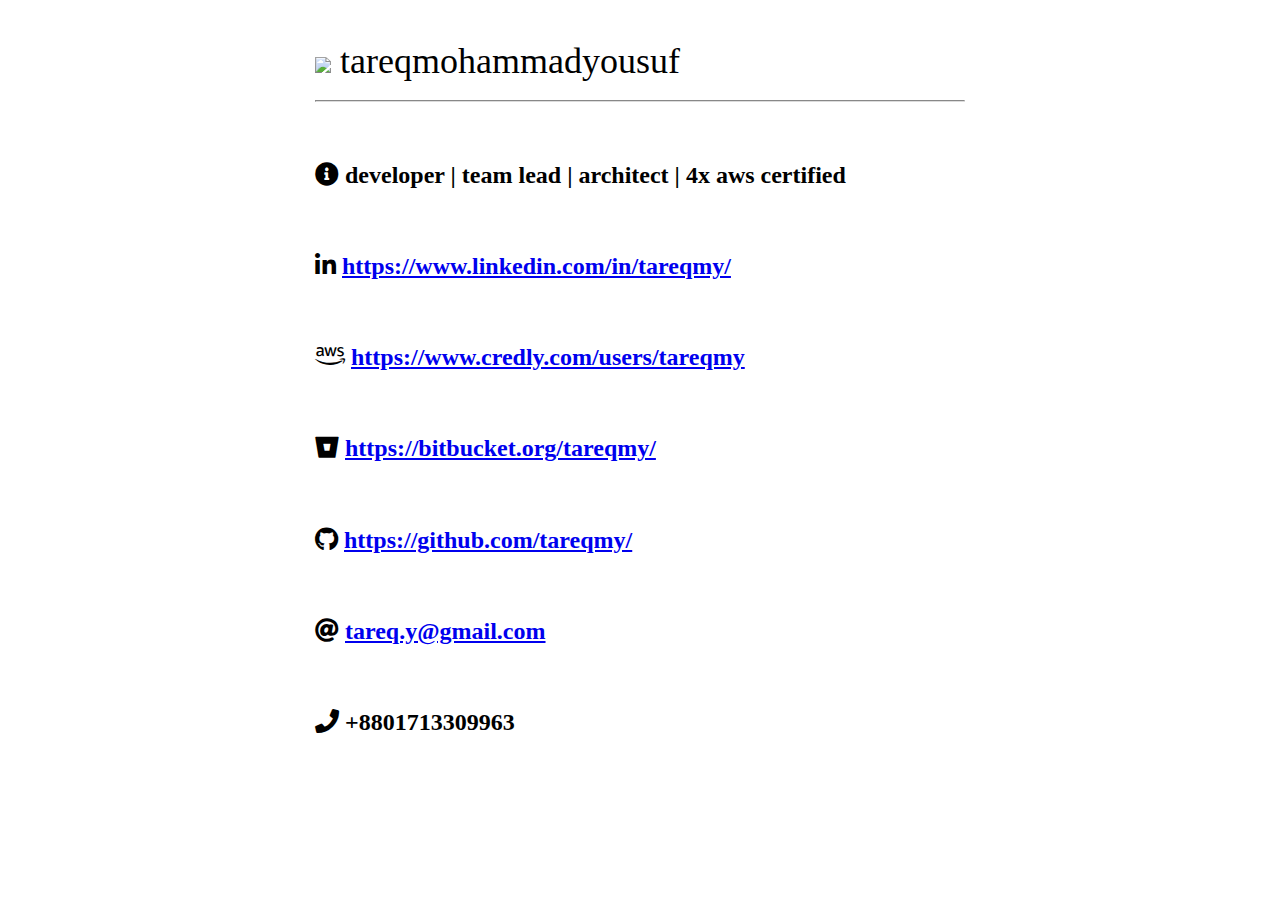
==== index.html @ 68abecb8 "updating fontawesome and bootstrap versions" ====
<!DOCTYPE html>
<html lang="en">

<head>

  <meta charset="utf-8">
  <meta name="viewport" content="width=device-width, initial-scale=1, shrink-to-fit=no">
  <meta name="description" content="">
  <meta name="author" content="">

  <title>Tareq's Home</title>
  <link rel="stylesheet" href="https://cdnjs.cloudflare.com/ajax/libs/font-awesome/5.15.4/css/all.min.css">
  <link rel="stylesheet" href="https://cdn.jsdelivr.net/npm/bootstrap@5.1.0/dist/css/bootstrap.min.css" integrity="sha384-KyZXEAg3QhqLMpG8r+8fhAXLRk2vvoC2f3B09zVXn8CA5QIVfZOJ3BCsw2P0p/We" crossorigin="anonymous">
  <link rel="stylesheet" href="styles.css">
</head>

<body>

  <!-- Header -->

  <div class="container">
    <div class="title">
      <img src="https://www.gravatar.com/avatar/2f504664e5be99b5b3952c462d83af0d" /> tareqmohammadyousuf</h1>
      <div />
      <hr />
      <h3>
        <span class="subtitle">
          <i class="fas fa-info-circle"></i> developer | team lead | architect | 4x aws certified</span>
      </h3>
      <h3>
        <span class="subtitle">
          <i class="fab fa-linkedin-in"></i>
          <a href="https://www.linkedin.com/in/tareqmy/">https://www.linkedin.com/in/tareqmy/</a>
        </span>
      </h3>
      <h3>
        <span class="subtitle">
          <i class="fab fa-aws"></i>
          <a href="https://www.credly.com/users/tareqmy">https://www.credly.com/users/tareqmy</a>
        </span>
      </h3>
      <h3>
        <span class="subtitle">
          <i class="fab fa-bitbucket"></i>
          <a href="https://bitbucket.org/tareqmy/">https://bitbucket.org/tareqmy/</a>
        </span>
      </h3>
      <h3>
        <span class="subtitle">
          <i class="fab fa-github"></i>
          <a href="https://github.com/tareqmy/">https://github.com/tareqmy/</a>
        </span>
      </h3>
      <h3>
        <span class="subtitle">
          <i class="fas fa-at"></i>
          <a href="mailto:tareq.y@gmail.com?Subject=Hello%20again" target="_top">tareq.y@gmail.com</a>
        </span>
      </h3>
      <h3>
        <span class="subtitle">
          <i class="fas fa-phone"></i> +8801713309963
        </span>
      </h3>
    </div>

</body>

</html>
---- styles.css ----
body {
    margin: auto;
    font: 32px "Optima", "Georgia", "Times New Roman";
    background: white;
}

hr {
    background-color: gainsboro;
    border-color: gainsboro;
    color: gainsboro;
}

.container {
    margin: auto;
    width: 650px;
    padding: 40px;
}

.title {
    font-size: 36px;
}

.subtitle {
    font-size: 24px;
}
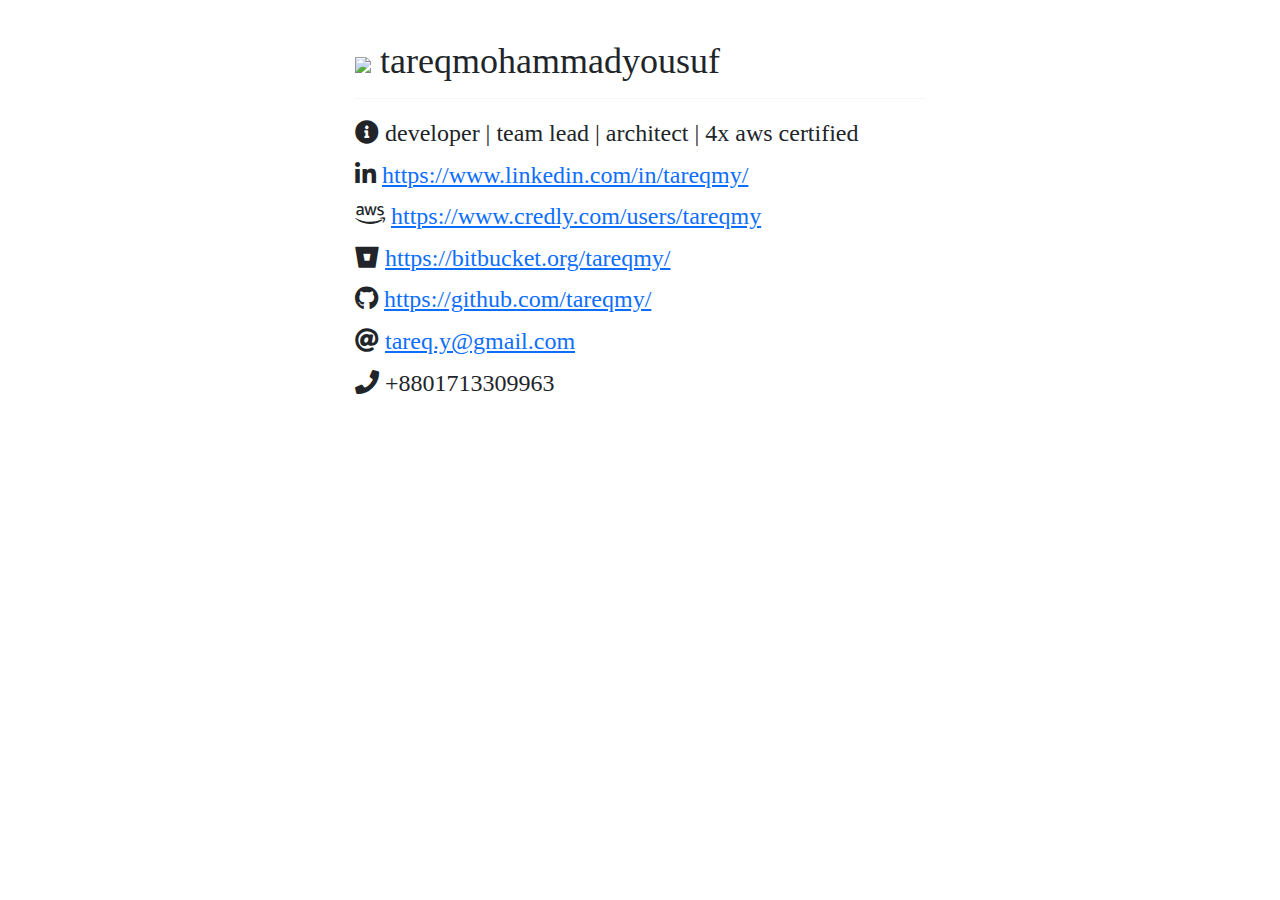
==== commit 7ea0d5b4: "load both css from cdnjs" ====
--- a/index.html
+++ b/index.html
@@ -10,7 +10,7 @@
 
   <title>Tareq's Home</title>
   <link rel="stylesheet" href="https://cdnjs.cloudflare.com/ajax/libs/font-awesome/5.15.4/css/all.min.css">
-  <link rel="stylesheet" href="https://cdn.jsdelivr.net/npm/bootstrap@5.1.0/dist/css/bootstrap.min.css" integrity="sha384-KyZXEAg3QhqLMpG8r+8fhAXLRk2vvoC2f3B09zVXn8CA5QIVfZOJ3BCsw2P0p/We" crossorigin="anonymous">
+  <link rel="stylesheet" href="https://cdnjs.cloudflare.com/ajax/libs/bootstrap/5.1.0/css/bootstrap.min.css">
   <link rel="stylesheet" href="styles.css">
 </head>
 
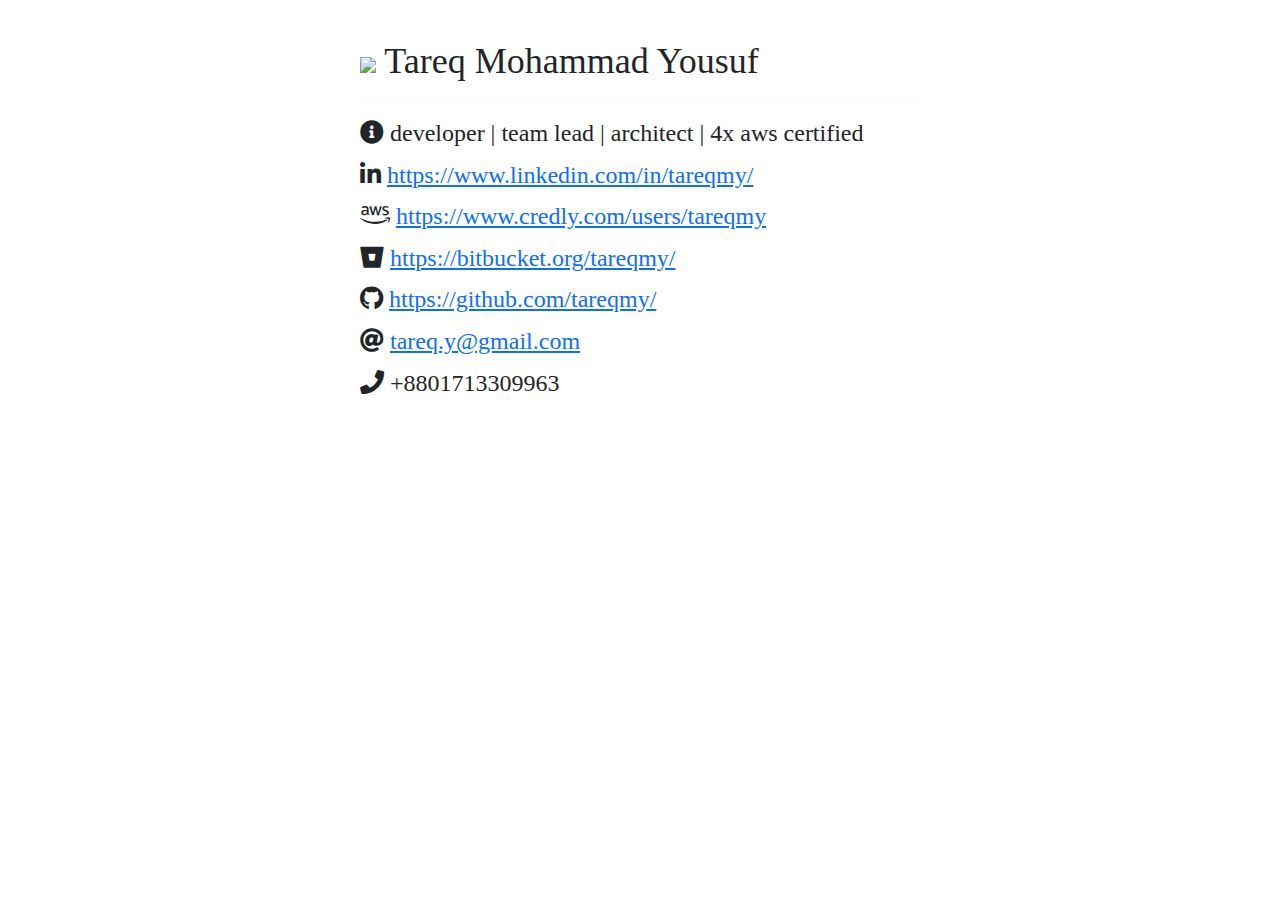
==== commit 92bdc716: "adding favicon" ====
--- a/index.html
+++ b/index.html
@@ -12,6 +12,7 @@
   <link rel="stylesheet" href="https://cdnjs.cloudflare.com/ajax/libs/font-awesome/5.15.4/css/all.min.css">
   <link rel="stylesheet" href="https://cdnjs.cloudflare.com/ajax/libs/bootstrap/5.1.0/css/bootstrap.min.css">
   <link rel="stylesheet" href="styles.css">
+  <link rel="shortcut icon" href="coding.png" />
 </head>
 
 <body>
@@ -20,7 +21,7 @@
 
   <div class="container">
     <div class="title">
-      <img src="https://www.gravatar.com/avatar/2f504664e5be99b5b3952c462d83af0d" /> tareqmohammadyousuf</h1>
+      <img src="https://www.gravatar.com/avatar/2f504664e5be99b5b3952c462d83af0d" /> Tareq Mohammad Yousuf</h1>
       <div />
       <hr />
       <h3>
--- a/styles.css
+++ b/styles.css
@@ -12,7 +12,7 @@
 
 .container {
     margin: auto;
-    width: 650px;
+    width: 640px;
     padding: 40px;
 }
 
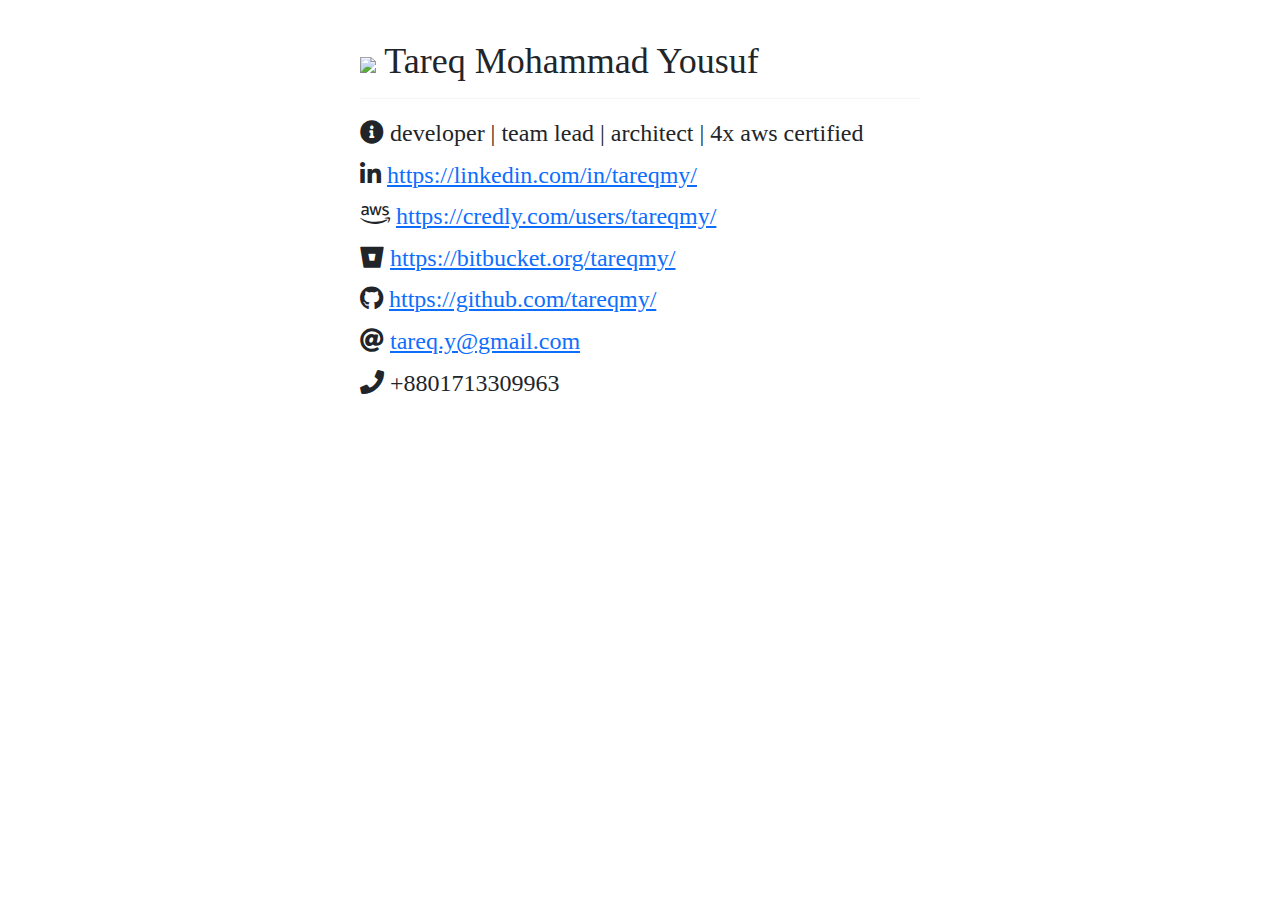
==== commit 04320b9c: "minor url correction" ====
--- a/index.html
+++ b/index.html
@@ -31,13 +31,13 @@
       <h3>
         <span class="subtitle">
           <i class="fab fa-linkedin-in"></i>
-          <a href="https://www.linkedin.com/in/tareqmy/">https://www.linkedin.com/in/tareqmy/</a>
+          <a href="https://linkedin.com/in/tareqmy/">https://linkedin.com/in/tareqmy/</a>
         </span>
       </h3>
       <h3>
         <span class="subtitle">
           <i class="fab fa-aws"></i>
-          <a href="https://www.credly.com/users/tareqmy">https://www.credly.com/users/tareqmy</a>
+          <a href="https://credly.com/users/tareqmy">https://credly.com/users/tareqmy/</a>
         </span>
       </h3>
       <h3>
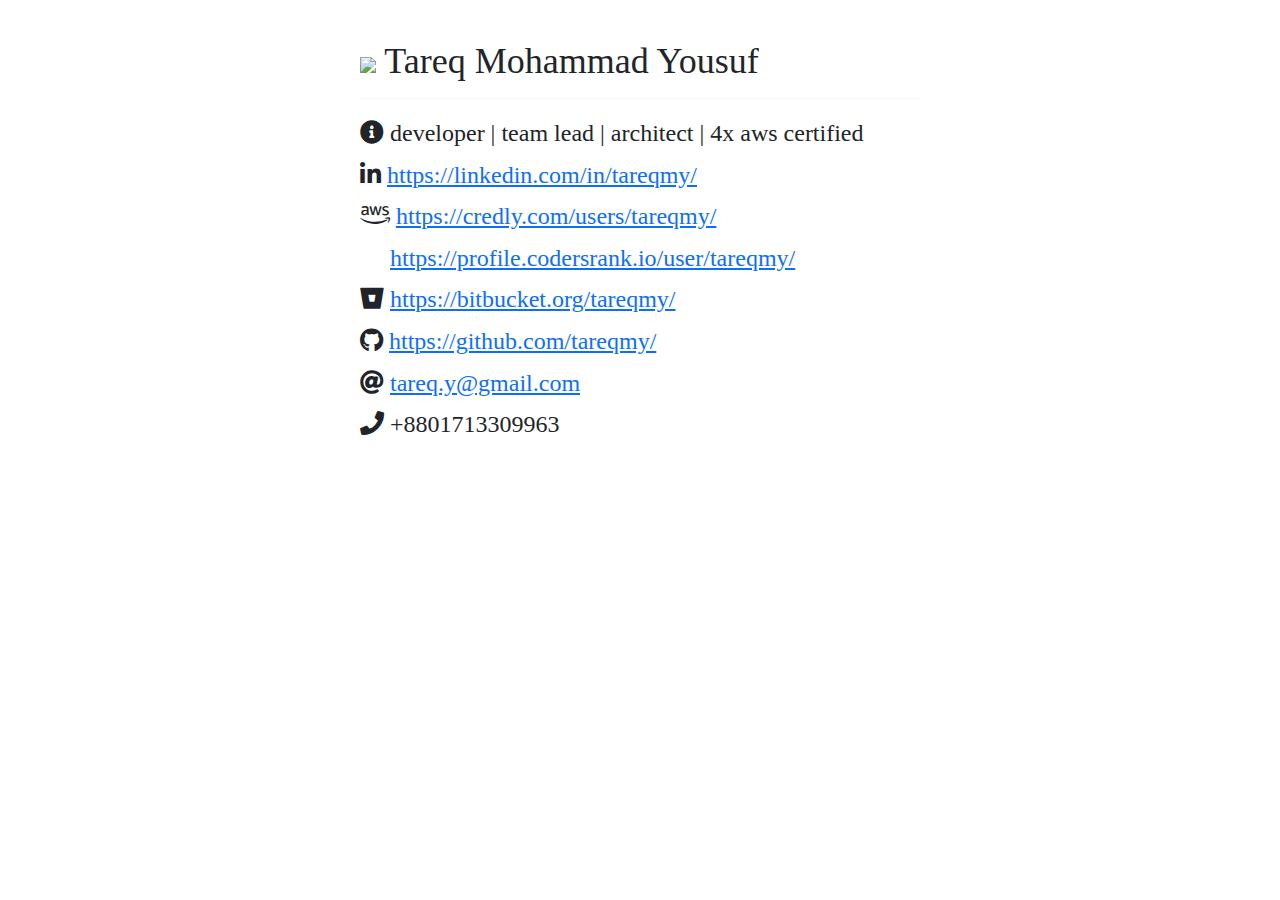
==== commit 8697a272: "adding coders rank url" ====
--- a/index.html
+++ b/index.html
@@ -42,6 +42,12 @@
       </h3>
       <h3>
         <span class="subtitle">
+          <i class="fab fa-code"></i>
+          <a href="https://profile.codersrank.io/user/tareqmy/">https://profile.codersrank.io/user/tareqmy/</a>
+        </span>
+      </h3>
+      <h3>
+        <span class="subtitle">
           <i class="fab fa-bitbucket"></i>
           <a href="https://bitbucket.org/tareqmy/">https://bitbucket.org/tareqmy/</a>
         </span>
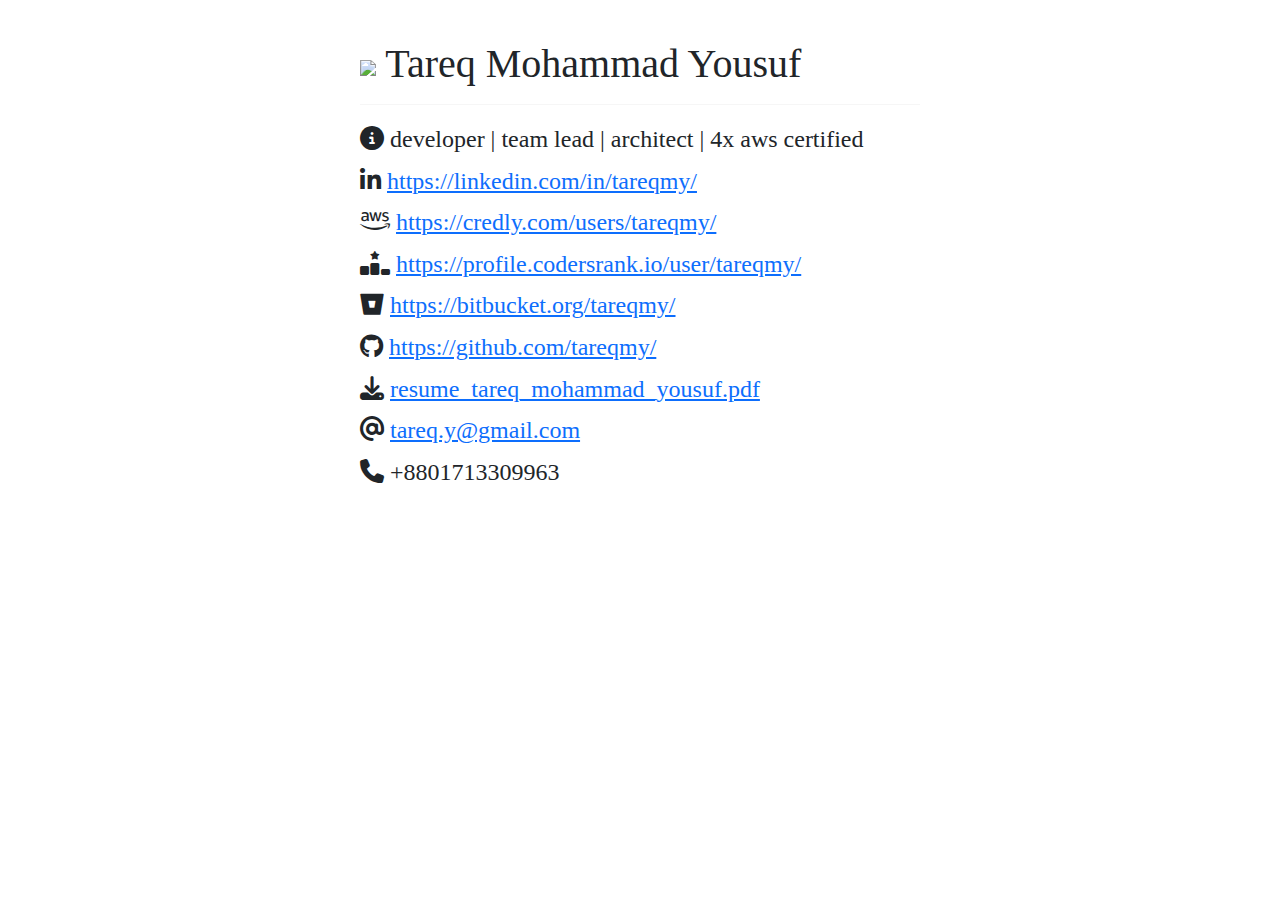
==== commit 4234fd18: "adding resume link" ====
--- a/index.html
+++ b/index.html
@@ -3,72 +3,77 @@
 
 <head>
 
-  <meta charset="utf-8">
-  <meta name="viewport" content="width=device-width, initial-scale=1, shrink-to-fit=no">
-  <meta name="description" content="">
-  <meta name="author" content="">
+    <meta charset="utf-8">
+    <meta name="viewport" content="width=device-width, initial-scale=1, shrink-to-fit=no">
+    <meta name="description" content="">
+    <meta name="author" content="">
 
-  <title>Tareq's Home</title>
-  <link rel="stylesheet" href="https://cdnjs.cloudflare.com/ajax/libs/font-awesome/5.15.4/css/all.min.css">
-  <link rel="stylesheet" href="https://cdnjs.cloudflare.com/ajax/libs/bootstrap/5.1.0/css/bootstrap.min.css">
-  <link rel="stylesheet" href="styles.css">
-  <link rel="shortcut icon" href="coding.png" />
+    <title>Tareq's Home</title>
+    <link rel="stylesheet" href="https://cdnjs.cloudflare.com/ajax/libs/font-awesome/6.1.1/css/all.min.css">
+    <link rel="stylesheet" href="https://cdnjs.cloudflare.com/ajax/libs/bootstrap/5.1.0/css/bootstrap.min.css">
+    <link rel="stylesheet" href="styles.css">
+    <link rel="shortcut icon" href="coding.png"/>
 </head>
 
 <body>
-
-  <!-- Header -->
-
-  <div class="container">
+<!-- Header -->
+<div class="container">
     <div class="title">
-      <img src="https://www.gravatar.com/avatar/2f504664e5be99b5b3952c462d83af0d" /> Tareq Mohammad Yousuf</h1>
-      <div />
-      <hr />
-      <h3>
+        <h1><img src="https://www.gravatar.com/avatar/2f504664e5be99b5b3952c462d83af0d"/> Tareq Mohammad Yousuf </h1>
+        <div/>
+        <hr/>
+        <h3>
         <span class="subtitle">
           <i class="fas fa-info-circle"></i> developer | team lead | architect | 4x aws certified</span>
-      </h3>
-      <h3>
+        </h3>
+        <h3>
         <span class="subtitle">
-          <i class="fab fa-linkedin-in"></i>
+          <i class="fa-brands fa-linkedin-in"></i>
           <a href="https://linkedin.com/in/tareqmy/">https://linkedin.com/in/tareqmy/</a>
         </span>
-      </h3>
-      <h3>
+        </h3>
+        <h3>
         <span class="subtitle">
-          <i class="fab fa-aws"></i>
+          <i class="fa-brands fa-aws"></i>
           <a href="https://credly.com/users/tareqmy">https://credly.com/users/tareqmy/</a>
         </span>
-      </h3>
-      <h3>
+        </h3>
+        <h3>
         <span class="subtitle">
-          <i class="fab fa-code"></i>
+          <i class="fa-solid fa-ranking-star"></i>
           <a href="https://profile.codersrank.io/user/tareqmy/">https://profile.codersrank.io/user/tareqmy/</a>
         </span>
-      </h3>
-      <h3>
+        </h3>
+        <h3>
         <span class="subtitle">
-          <i class="fab fa-bitbucket"></i>
+          <i class="fa-brands fa-bitbucket"></i>
           <a href="https://bitbucket.org/tareqmy/">https://bitbucket.org/tareqmy/</a>
         </span>
-      </h3>
-      <h3>
+        </h3>
+        <h3>
         <span class="subtitle">
-          <i class="fab fa-github"></i>
+          <i class="fa-brands fa-github"></i>
           <a href="https://github.com/tareqmy/">https://github.com/tareqmy/</a>
         </span>
-      </h3>
-      <h3>
+        </h3>
+        <h3>
+        <span class="subtitle">
+            <i class="fa-solid fa-download"></i>
+            <a href="/resume_tareq_mohammad_yousuf.pdf" download>resume_tareq_mohammad_yousuf.pdf</a>
+        </span>
+        </h3>
+        <h3>
         <span class="subtitle">
           <i class="fas fa-at"></i>
           <a href="mailto:tareq.y@gmail.com?Subject=Hello%20again" target="_top">tareq.y@gmail.com</a>
         </span>
-      </h3>
-      <h3>
+        </h3>
+        <h3>
         <span class="subtitle">
           <i class="fas fa-phone"></i> +8801713309963
         </span>
-      </h3>
+        </h3>
+
     </div>
 
 </body>
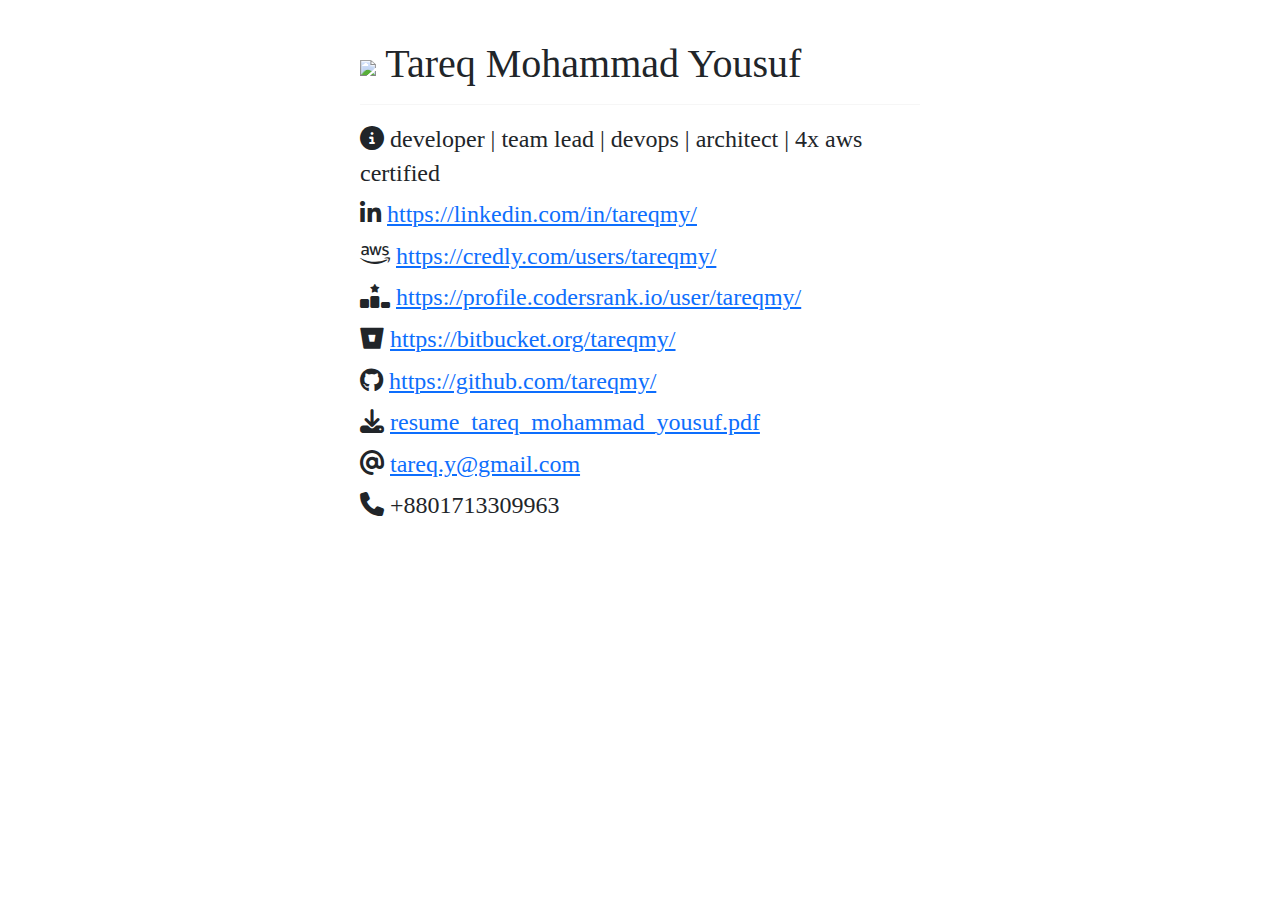
==== commit 6dc2e1b3: "making change to see aws pipeline can detect and deploy" ====
--- a/index.html
+++ b/index.html
@@ -24,7 +24,7 @@
         <hr/>
         <h3>
         <span class="subtitle">
-          <i class="fas fa-info-circle"></i> developer | team lead | architect | 4x aws certified</span>
+          <i class="fas fa-info-circle"></i> developer | team lead | devops | architect | 4x aws certified</span>
         </h3>
         <h3>
         <span class="subtitle">
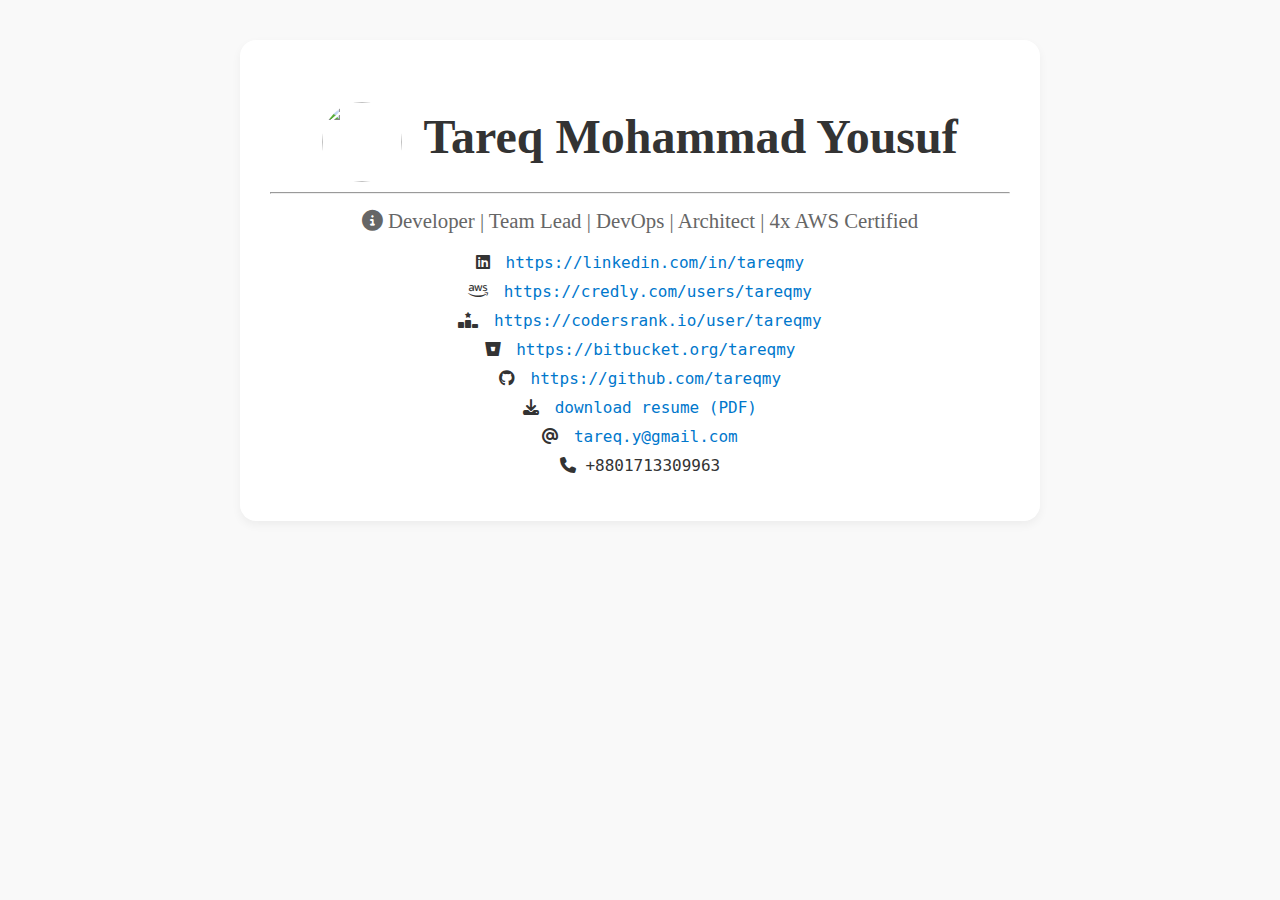
==== commit 873907a4: "new styling" ====
--- a/index.html
+++ b/index.html
@@ -1,81 +1,65 @@
 <!DOCTYPE html>
 <html lang="en">
+<head>
+    <meta charset="utf-8" />
+    <meta name="viewport" content="width=device-width, initial-scale=1" />
+    <title>Tareq's Home</title>
 
-<head>
+    <!-- Font & Icons -->
+    <link rel="stylesheet" href="https://cdnjs.cloudflare.com/ajax/libs/font-awesome/6.1.1/css/all.min.css" />
+    <link rel="shortcut icon" href="coding.png" />
+    <link rel="stylesheet" href="styles.css" />
 
-    <meta charset="utf-8">
-    <meta name="viewport" content="width=device-width, initial-scale=1, shrink-to-fit=no">
-    <meta name="description" content="">
-    <meta name="author" content="">
-
-    <title>Tareq's Home</title>
-    <link rel="stylesheet" href="https://cdnjs.cloudflare.com/ajax/libs/font-awesome/6.1.1/css/all.min.css">
-    <link rel="stylesheet" href="https://cdnjs.cloudflare.com/ajax/libs/bootstrap/5.1.0/css/bootstrap.min.css">
-    <link rel="stylesheet" href="styles.css">
-    <link rel="shortcut icon" href="coding.png"/>
+    <!-- Optional Font -->
+    <link href="https://fonts.googleapis.com/css2?family=Inter:wght@400;600&display=swap" rel="stylesheet">
 </head>
 
 <body>
-<!-- Header -->
-<div class="container">
-    <div class="title">
-        <h1><img src="https://www.gravatar.com/avatar/2f504664e5be99b5b3952c462d83af0d"/> Tareq Mohammad Yousuf </h1>
-        <div/>
-        <hr/>
-        <h3>
-        <span class="subtitle">
-          <i class="fas fa-info-circle"></i> developer | team lead | devops | architect | 4x aws certified</span>
-        </h3>
-        <h3>
-        <span class="subtitle">
-          <i class="fa-brands fa-linkedin-in"></i>
-          <a href="https://linkedin.com/in/tareqmy/">https://linkedin.com/in/tareqmy/</a>
-        </span>
-        </h3>
-        <h3>
-        <span class="subtitle">
-          <i class="fa-brands fa-aws"></i>
-          <a href="https://credly.com/users/tareqmy">https://credly.com/users/tareqmy/</a>
-        </span>
-        </h3>
-        <h3>
-        <span class="subtitle">
-          <i class="fa-solid fa-ranking-star"></i>
-          <a href="https://profile.codersrank.io/user/tareqmy/">https://profile.codersrank.io/user/tareqmy/</a>
-        </span>
-        </h3>
-        <h3>
-        <span class="subtitle">
-          <i class="fa-brands fa-bitbucket"></i>
-          <a href="https://bitbucket.org/tareqmy/">https://bitbucket.org/tareqmy/</a>
-        </span>
-        </h3>
-        <h3>
-        <span class="subtitle">
-          <i class="fa-brands fa-github"></i>
-          <a href="https://github.com/tareqmy/">https://github.com/tareqmy/</a>
-        </span>
-        </h3>
-        <h3>
-        <span class="subtitle">
-            <i class="fa-solid fa-download"></i>
-            <a href="/resume_tareq_mohammad_yousuf.pdf" download>resume_tareq_mohammad_yousuf.pdf</a>
-        </span>
-        </h3>
-        <h3>
-        <span class="subtitle">
-          <i class="fas fa-at"></i>
-          <a href="mailto:tareq.y@gmail.com?Subject=Hello%20again" target="_top">tareq.y@gmail.com</a>
-        </span>
-        </h3>
-        <h3>
-        <span class="subtitle">
-          <i class="fas fa-phone"></i> +8801713309963
-        </span>
-        </h3>
+<div class="container mt-5">
+    <div class="profile-box">
+        <h1>
+            <img src="https://www.gravatar.com/avatar/2f504664e5be99b5b3952c462d83af0d" class="avatar" />
+            Tareq Mohammad Yousuf
+        </h1>
+        <hr />
+        <p class="subtitle">
+            <i class="fas fa-info-circle"></i> Developer | Team Lead | DevOps | Architect | 4x AWS Certified
+        </p>
 
+        <ul class="links-list">
+            <li>
+                <i class="fab fa-linkedin"></i>
+                <a href="https://linkedin.com/in/tareqmy/">https://linkedin.com/in/tareqmy</a>
+            </li>
+            <li>
+                <i class="fab fa-aws"></i>
+                <a href="https://credly.com/users/tareqmy">https://credly.com/users/tareqmy</a>
+            </li>
+            <li>
+                <i class="fas fa-ranking-star"></i>
+                <a href="https://profile.codersrank.io/user/tareqmy/">https://codersrank.io/user/tareqmy</a>
+            </li>
+            <li>
+                <i class="fab fa-bitbucket"></i>
+                <a href="https://bitbucket.org/tareqmy/">https://bitbucket.org/tareqmy</a>
+            </li>
+            <li>
+                <i class="fab fa-github"></i>
+                <a href="https://github.com/tareqmy/">https://github.com/tareqmy</a>
+            </li>
+            <li>
+                <i class="fas fa-download"></i>
+                <a href="/resume_tareq_mohammad_yousuf.pdf" download>download resume (PDF)</a>
+            </li>
+            <li>
+                <i class="fas fa-at"></i>
+                <a href="mailto:tareq.y@gmail.com">tareq.y@gmail.com</a>
+            </li>
+            <li>
+                <i class="fas fa-phone"></i> +8801713309963
+            </li>
+        </ul>
     </div>
-
+</div>
 </body>
-
 </html>
--- a/styles.css
+++ b/styles.css
@@ -1,25 +1,65 @@
 body {
-    margin: auto;
-    font: 32px "Optima", "Georgia", "Times New Roman";
-    background: white;
-}
-
-hr {
-    background-color: gainsboro;
-    border-color: gainsboro;
-    color: gainsboro;
+    font-family: 'Inter', sans-serif;
+    background-color: #f9f9f9;
+    color: #333;
+    margin: 0;
+    padding: 0;
 }
 
 .container {
-    margin: auto;
-    width: 640px;
-    padding: 40px;
+    max-width: 800px;
+    margin: 0 auto;
+    padding: 40px 20px;
 }
 
-.title {
-    font-size: 36px;
+.profile-box {
+    background: #fff;
+    border-radius: 16px;
+    box-shadow: 0 4px 10px rgba(0,0,0,0.05);
+    padding: 30px;
+    text-align: center;
+}
+
+h1 {
+    font-size: 3rem;
+    font-family: Noteworthy, serif;
+    margin-bottom: 10px;
+}
+
+.avatar {
+    width: 80px;
+    height: 80px;
+    border-radius: 50%;
+    vertical-align: middle;
+    margin-right: 10px;
 }
 
 .subtitle {
-    font-size: 24px;
-}+    font-size: 1.3rem;
+    font-family: Marhey, serif;
+    margin: 15px 0;
+    color: #666;
+}
+
+.links-list {
+    list-style: none;
+    padding: 0;
+    margin-top: 20px;
+}
+
+.links-list li {
+    margin: 10px 0;
+    font-size: 1rem;
+    font-family: Monaco, monospace;
+}
+
+.links-list a {
+    color: #0077cc;
+    text-decoration: none;
+    margin-left: 6px;
+    transition: color 0.2s;
+}
+
+.links-list a:hover {
+    color: #005fa3;
+}
